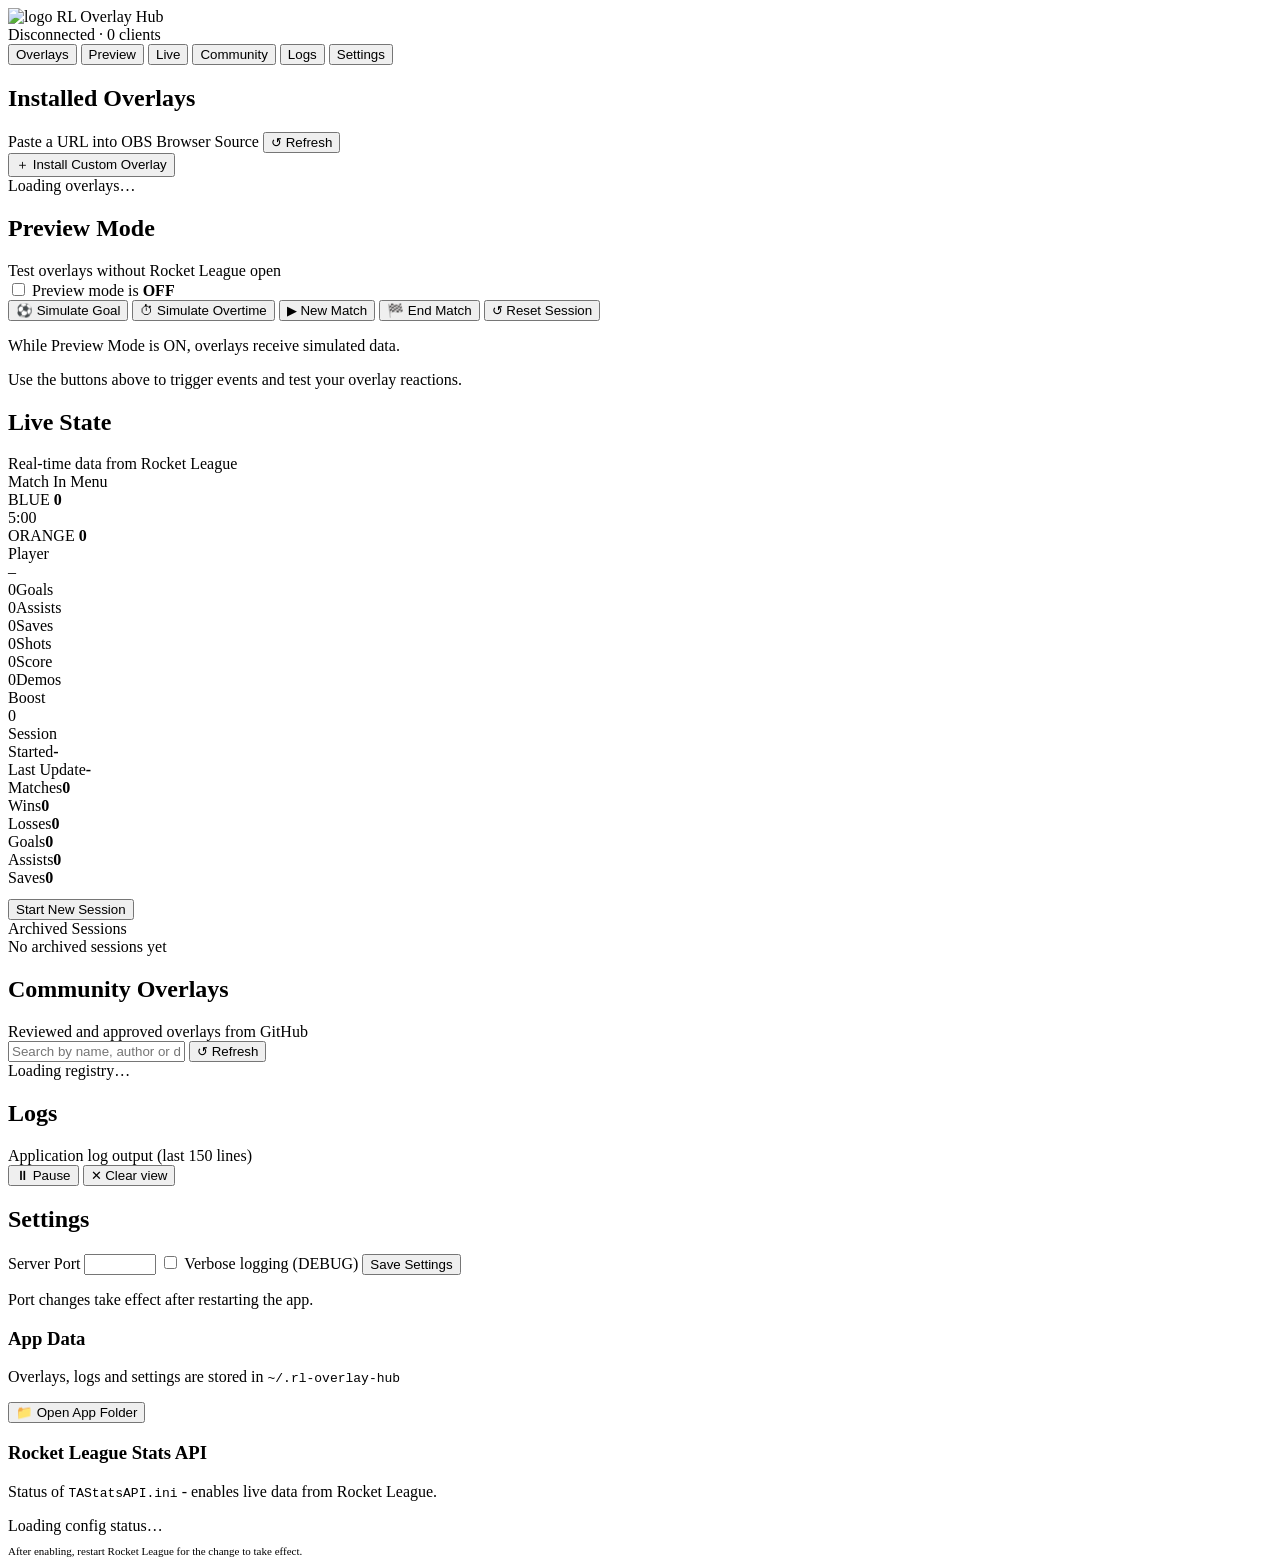
==== ui/panel/index.html @ cde5452b "feat: add frontend" ====
<!DOCTYPE html>
<html lang="en">
<head>
  <meta charset="UTF-8" />
  <meta name="viewport" content="width=device-width, initial-scale=1.0" />
  <title>RL Overlay Hub</title>
  <base href="/panel/" />
  <link rel="icon" type="image/svg+xml" href="logo.svg" />
  <link rel="stylesheet" href="style.css" />
</head>
<body>
  <header class="topbar">
    <div class="brand">
      <img src="logo.svg" class="brand-icon" alt="logo" />
      <span class="brand-name">RL Overlay Hub</span>
    </div>
    <div class="status-row">
      <span class="status-dot" id="rl-dot"></span>
      <span class="status-label" id="rl-label">Disconnected</span>
      <span class="sep">·</span>
      <span class="ws-label" id="ws-label">0 clients</span>
    </div>
  </header>

  <nav class="tabs">
    <button class="tab active" data-tab="overlays">Overlays</button>
    <button class="tab" data-tab="preview">Preview</button>
    <button class="tab" data-tab="live">Live</button>
    <button class="tab" data-tab="community">Community</button>
    <button class="tab" data-tab="logs">Logs</button>
    <button class="tab" data-tab="settings">Settings</button>
  </nav>

  <main class="content">

    <!-- OVERLAYS TAB -->
    <section class="tab-panel active" id="tab-overlays">
      <div class="section-header">
        <h2>Installed Overlays</h2>
        <div class="header-row">
          <span class="hint">Paste a URL into OBS Browser Source</span>
          <button id="overlays-refresh" title="Refresh">↺ Refresh</button>
        </div>
      </div>
      <div class="custom-install-bar">
        <button id="custom-install-toggle" class="btn-custom-toggle">＋ Install Custom Overlay</button>
      </div>

      <div id="custom-install-panel" class="custom-install-panel" hidden>
        <div class="local-install-row">
          <input type="text" id="local-path-input" placeholder="C:\path\to\your\overlay-folder" readonly />
          <button id="local-browse-btn">Browse…</button>
          <button id="local-install-btn">Install</button>
        </div>
        <div id="install-custom-status" class="install-custom-status" hidden></div>
      </div>

      <div class="overlay-grid" id="overlay-grid">
        <div class="loading">Loading overlays…</div>
      </div>
    </section>

    <!-- PREVIEW TAB -->
    <section class="tab-panel" id="tab-preview">
      <div class="section-header">
        <h2>Preview Mode</h2>
        <span class="hint">Test overlays without Rocket League open</span>
      </div>

      <div class="preview-toggle-row">
        <label class="toggle">
          <input type="checkbox" id="preview-toggle" />
          <span class="slider"></span>
        </label>
        <span id="preview-status">Preview mode is <strong>OFF</strong></span>
      </div>

      <div class="preview-buttons" id="preview-buttons">
        <button class="sim-btn" data-event="goal:scored">⚽ Simulate Goal</button>
        <button class="sim-btn" data-event="overtime:started">⏱ Simulate Overtime</button>
        <button class="sim-btn" data-event="match:started">▶ New Match</button>
        <button class="sim-btn" data-event="match:ended">🏁 End Match</button>
        <button class="sim-btn danger" data-event="session:reset">↺ Reset Session</button>
      </div>

      <div class="preview-info">
        <p>While Preview Mode is ON, overlays receive simulated data.</p>
        <p>Use the buttons above to trigger events and test your overlay reactions.</p>
      </div>
    </section>

    <!-- LIVE TAB -->
    <section class="tab-panel" id="tab-live">
      <div class="section-header">
        <h2>Live State</h2>
        <span class="hint">Real-time data from Rocket League</span>
      </div>
      <div class="live-grid">

        <div class="live-card span-full">
          <div class="live-card-title">Match <span id="live-active" class="live-status-badge">In Menu</span></div>
          <div class="live-scoreboard">
            <span class="live-team live-blue">BLUE <strong id="live-blue">0</strong></span>
            <div class="live-clock-wrap">
              <div id="live-clock" class="live-clock">5:00</div>
              <div id="live-overtime" class="live-ot" style="display:none">OT</div>
            </div>
            <span class="live-team live-orange">ORANGE <strong id="live-orange">0</strong></span>
          </div>
        </div>

        <div class="live-card">
          <div class="live-card-title">Player</div>
          <div id="live-player-name" class="live-player-name">–</div>
          <div class="live-stats-grid">
            <div class="live-stat"><span class="live-stat-val" id="live-goals">0</span><span class="live-stat-lbl">Goals</span></div>
            <div class="live-stat"><span class="live-stat-val" id="live-assists">0</span><span class="live-stat-lbl">Assists</span></div>
            <div class="live-stat"><span class="live-stat-val" id="live-saves">0</span><span class="live-stat-lbl">Saves</span></div>
            <div class="live-stat"><span class="live-stat-val" id="live-shots">0</span><span class="live-stat-lbl">Shots</span></div>
            <div class="live-stat"><span class="live-stat-val" id="live-score">0</span><span class="live-stat-lbl">Score</span></div>
            <div class="live-stat"><span class="live-stat-val" id="live-demos">0</span><span class="live-stat-lbl">Demos</span></div>
          </div>
          <div class="live-boost-wrap">
            <span class="live-boost-label">Boost</span>
            <div class="live-boost-track"><div id="live-boost-bar" class="live-boost-bar"></div></div>
            <span id="live-boost-val" class="live-boost-val">0</span>
          </div>
        </div>

        <div class="live-card">
          <div class="live-card-title">Session</div>
          <div class="live-session-meta">
            <div class="live-session-row"><span>Started</span><strong id="live-session-started">-</strong></div>
            <div class="live-session-row"><span>Last Update</span><strong id="live-session-updated">-</strong></div>
          </div>
          <div class="live-session-rows">
            <div class="live-session-row"><span>Matches</span><strong id="live-matches">0</strong></div>
            <div class="live-session-row"><span>Wins</span><strong id="live-wins" style="color:var(--green)">0</strong></div>
            <div class="live-session-row"><span>Losses</span><strong id="live-losses" style="color:var(--red)">0</strong></div>
            <div class="live-session-row"><span>Goals</span><strong id="live-s-goals">0</strong></div>
            <div class="live-session-row"><span>Assists</span><strong id="live-s-assists">0</strong></div>
            <div class="live-session-row"><span>Saves</span><strong id="live-s-saves">0</strong></div>
          </div>
          <button class="btn-primary" id="start-new-session" style="margin-top:12px;">Start New Session</button>
        </div>

        <div class="live-card">
          <div class="live-card-title">Archived Sessions</div>
          <div id="archived-sessions-list" class="live-session-rows">
            <div class="live-session-row"><span>No archived sessions yet</span></div>
          </div>
        </div>

      </div>
    </section>

    <!-- COMMUNITY TAB -->
    <section class="tab-panel" id="tab-community">
      <div class="section-header">
        <h2>Community Overlays</h2>
        <span class="hint">Reviewed and approved overlays from GitHub</span>
      </div>
      <div class="search-row">
        <input type="text" id="community-search" placeholder="Search by name, author or description…" />
        <button id="community-refresh" title="Refresh registry">↺ Refresh</button>
      </div>
      <div class="community-list" id="community-list">
        <div class="loading">Loading registry…</div>
      </div>
    </section>

    <!-- LOGS TAB -->
    <section class="tab-panel" id="tab-logs">
      <div class="section-header">
        <div class="header-row">
          <div>
            <h2>Logs</h2>
            <span class="hint">Application log output (last 150 lines)</span>
          </div>
          <div class="log-controls">
            <button id="log-pause">⏸ Pause</button>
            <button id="log-clear">✕ Clear view</button>
          </div>
        </div>
      </div>
      <div id="log-output" class="log-output"></div>
    </section>

    <!-- SETTINGS TAB -->
    <section class="tab-panel" id="tab-settings">
      <div class="section-header">
        <h2>Settings</h2>
      </div>

      <div class="settings-form">
        <label class="field">
          <span>Server Port</span>
          <input type="number" id="setting-port" min="1024" max="65535" />
        </label>
        <label class="field field-inline">
          <input type="checkbox" id="setting-verbose" />
          <span>Verbose logging (DEBUG)</span>
        </label>
        <button class="btn-primary" id="save-settings">Save Settings</button>
        <p class="settings-note">Port changes take effect after restarting the app.</p>

        <div class="settings-section">
          <h3>App Data</h3>
          <p class="settings-note">Overlays, logs and settings are stored in <code>~/.rl-overlay-hub</code></p>
          <button class="btn-secondary" id="open-data-folder">&#128193; Open App Folder</button>
        </div>

        <div class="rl-setup">
          <h3>Rocket League Stats API</h3>
          <p>Status of <code>TAStatsAPI.ini</code> - enables live data from Rocket League.</p>
          <div id="rl-config-box" class="loading">Loading config status…</div>
          <p style="margin-top:10px;font-size:11px;color:var(--muted)">
            After enabling, restart Rocket League for the change to take effect.
          </p>
        </div>
      </div>
    </section>

  </main>

  <div class="toast" id="toast"></div>

  <script src="app.js"></script>
</body>
</html>
---- ui/panel/style.css ----
:root {
  --bg:       #0f0f13;
  --surface:  #18181f;
  --border:   #2a2a35;
  --accent:   #5b6ef5;
  --accent2:  #7c3aed;
  --text:     #e8e8f0;
  --muted:    #6b6b82;
  --green:    #4cdd82;
  --red:      #ff5f5f;
  --yellow:   #f5c518;
  --radius:   10px;
}

* { margin: 0; padding: 0; box-sizing: border-box; }

body {
  background: var(--bg);
  color: var(--text);
  font-family: 'Segoe UI', system-ui, sans-serif;
  font-size: 14px;
  height: 100vh;
  display: flex;
  flex-direction: column;
  overflow: hidden;
}

/* Topbar */
.topbar {
  display: flex;
  align-items: center;
  justify-content: space-between;
  padding: 12px 20px;
  background: var(--surface);
  border-bottom: 1px solid var(--border);
  flex-shrink: 0;
}

.brand { display: flex; align-items: center; gap: 8px; }
.brand-icon { width: 22px; height: 22px; display: block; }
.brand-name { font-size: 16px; font-weight: 700; letter-spacing: -0.01em; }

.status-row { display: flex; align-items: center; gap: 6px; font-size: 12px; color: var(--muted); }
.sep { opacity: 0.4; }

.status-dot {
  width: 8px; height: 8px;
  border-radius: 50%;
  background: var(--red);
  transition: background 0.4s;
}
.status-dot.connected { background: var(--green); box-shadow: 0 0 6px var(--green); }
.status-label { font-size: 12px; }

/* Tabs */
.tabs {
  display: flex;
  gap: 2px;
  padding: 10px 20px 0;
  background: var(--surface);
  border-bottom: 1px solid var(--border);
  flex-shrink: 0;
}

.tab {
  background: none;
  border: none;
  color: var(--muted);
  font-size: 13px;
  font-weight: 500;
  padding: 8px 14px;
  cursor: pointer;
  border-bottom: 2px solid transparent;
  transition: color 0.2s, border-color 0.2s;
  margin-bottom: -1px;
}

.tab:hover { color: var(--text); }
.tab.active { color: var(--accent); border-bottom-color: var(--accent); }

/* Content */
.content { flex: 1; overflow-y: auto; padding: 24px 20px; }

.tab-panel { display: none; }
.tab-panel.active { display: block; }

.section-header { margin-bottom: 20px; }
.section-header h2 { font-size: 18px; font-weight: 700; }
.hint { font-size: 12px; color: var(--muted); margin-top: 2px; display: block; }

.header-row {
  display: flex;
  align-items: center;
  justify-content: space-between;
  margin-top: 4px;
}

.header-row button {
  background: var(--surface);
  border: 1px solid var(--border);
  color: var(--muted);
  border-radius: 6px;
  padding: 6px 12px;
  font-size: 12px;
  font-weight: 600;
  cursor: pointer;
  white-space: nowrap;
  transition: border-color 0.15s, color 0.15s;
}
.header-row button:hover { border-color: var(--accent); color: var(--text); }

/* Custom Installer */
.custom-install-bar { margin-bottom: 14px; }

.btn-custom-toggle {
  background: transparent;
  border: 1px dashed var(--border);
  color: var(--muted);
  border-radius: 8px;
  padding: 8px 16px;
  font-size: 13px;
  font-weight: 600;
  cursor: pointer;
  transition: border-color 0.15s, color 0.15s;
  width: 100%;
}
.btn-custom-toggle:hover { border-color: var(--accent); color: var(--accent); }

.custom-install-panel {
  background: var(--surface);
  border: 1px solid var(--border);
  border-radius: var(--radius);
  padding: 14px 16px;
  margin-bottom: 20px;
}

.local-install-row {
  display: flex;
  gap: 8px;
  align-items: center;
}

.local-install-row input {
  flex: 1;
  background: var(--bg);
  border: 1px solid var(--border);
  border-radius: 6px;
  color: var(--text);
  font-size: 12px;
  font-family: monospace;
  padding: 8px 10px;
  outline: none;
  cursor: default;
}

.local-install-row button {
  background: var(--surface);
  border: 1px solid var(--border);
  color: var(--text);
  border-radius: 6px;
  padding: 8px 14px;
  font-size: 12px;
  font-weight: 600;
  cursor: pointer;
  white-space: nowrap;
  transition: border-color 0.15s, opacity 0.15s;
}
.local-install-row button:hover { border-color: var(--accent); }
.local-install-row button:last-child { background: var(--accent); border-color: var(--accent); color: #fff; }
.local-install-row button:last-child:hover { opacity: 0.85; }
.local-install-row button:disabled { opacity: 0.45; cursor: not-allowed; }

.install-custom-status {
  margin-top: 14px;
  padding: 8px 12px;
  border-radius: 6px;
  font-size: 12px;
  font-weight: 500;
}
.install-custom-status.info    { background: rgba(91,110,245,0.1);  color: var(--accent); }
.install-custom-status.success { background: rgba(76,221,130,0.1);  color: var(--green); }
.install-custom-status.error   { background: rgba(255,95,95,0.1);   color: var(--red); }

/* Overlay Grid */
.overlay-grid {
  display: grid;
  grid-template-columns: repeat(auto-fill, minmax(240px, 1fr));
  gap: 16px;
}

.overlay-card {
  background: var(--surface);
  border: 1px solid var(--border);
  border-radius: var(--radius);
  overflow: hidden;
  transition: border-color 0.2s, transform 0.15s;
}
.overlay-card:hover { border-color: var(--accent); transform: translateY(-2px); }

.card-preview {
  height: 120px;
  background: linear-gradient(135deg, #1a1a28, #12121c);
  display: flex;
  align-items: center;
  justify-content: center;
  font-size: 40px;
  color: var(--muted);
  border-bottom: 1px solid var(--border);
}
.card-preview img { width: 100%; height: 100%; object-fit: cover; }

.card-body { padding: 12px 14px; }
.card-name { font-weight: 700; font-size: 14px; margin-bottom: 2px; display: flex; align-items: center; gap: 6px; flex-wrap: wrap; }

.badge-official {
  font-size: 9px;
  font-weight: 700;
  letter-spacing: 0.06em;
  text-transform: uppercase;
  color: #fff;
  background: linear-gradient(135deg, var(--accent), var(--accent2));
  border-radius: 4px;
  padding: 2px 6px;
  flex-shrink: 0;
}
.card-author { font-size: 11px; color: var(--muted); margin-bottom: 8px; }
.card-desc { font-size: 12px; color: var(--muted); margin-bottom: 12px; line-height: 1.5; }

.card-url {
  display: flex;
  gap: 6px;
  align-items: center;
}

.url-text {
  font-size: 11px;
  color: var(--accent);
  background: rgba(91,110,245,0.1);
  border: 1px solid rgba(91,110,245,0.2);
  border-radius: 5px;
  padding: 4px 8px;
  font-family: monospace;
  flex: 1;
  white-space: nowrap;
  overflow: hidden;
  text-overflow: ellipsis;
}

.btn-copy, .btn-open {
  background: var(--accent);
  color: #fff;
  border: none;
  border-radius: 5px;
  padding: 4px 10px;
  font-size: 11px;
  font-weight: 600;
  cursor: pointer;
  transition: opacity 0.15s;
  white-space: nowrap;
}
.btn-copy:hover, .btn-open:hover { opacity: 0.85; }
.btn-open { background: var(--surface); border: 1px solid var(--border); color: var(--muted); }

/* Preview Tab */
.preview-toggle-row {
  display: flex;
  align-items: center;
  gap: 14px;
  margin-bottom: 24px;
}

.toggle { position: relative; display: inline-block; width: 44px; height: 24px; }
.toggle input { opacity: 0; width: 0; height: 0; }
.slider {
  position: absolute; inset: 0;
  background: var(--border);
  border-radius: 24px;
  cursor: pointer;
  transition: background 0.2s;
}
.slider::before {
  content: '';
  position: absolute;
  width: 18px; height: 18px;
  left: 3px; top: 3px;
  background: #fff;
  border-radius: 50%;
  transition: transform 0.2s;
}
.toggle input:checked + .slider { background: var(--accent); }
.toggle input:checked + .slider::before { transform: translateX(20px); }

.preview-buttons {
  display: flex;
  flex-wrap: wrap;
  gap: 10px;
  margin-bottom: 24px;
  opacity: 0.3;
  pointer-events: none;
  transition: opacity 0.2s;
}
.preview-buttons.enabled { opacity: 1; pointer-events: all; }

.sim-btn {
  background: var(--surface);
  border: 1px solid var(--border);
  color: var(--text);
  border-radius: 8px;
  padding: 10px 18px;
  font-size: 13px;
  font-weight: 500;
  cursor: pointer;
  transition: border-color 0.15s, background 0.15s;
}
.sim-btn:hover { border-color: var(--accent); background: rgba(91,110,245,0.08); }
.sim-btn.danger:hover { border-color: var(--red); background: rgba(255,95,95,0.08); color: var(--red); }

.preview-info { font-size: 13px; color: var(--muted); line-height: 1.7; }
.preview-info p + p { margin-top: 4px; }

/* Live Tab */
.live-grid {
  display: grid;
  grid-template-columns: 1fr 1fr;
  gap: 16px;
}

.live-card {
  background: var(--surface);
  border: 1px solid var(--border);
  border-radius: var(--radius);
  padding: 16px;
}

.span-full { grid-column: 1 / -1; }

.live-card-title {
  font-size: 11px;
  font-weight: 700;
  letter-spacing: 0.07em;
  text-transform: uppercase;
  color: var(--muted);
  margin-bottom: 14px;
  display: flex;
  align-items: center;
  gap: 8px;
}

.live-status-badge {
  font-size: 10px;
  font-weight: 700;
  letter-spacing: 0.05em;
  padding: 2px 7px;
  border-radius: 4px;
  background: var(--border);
  color: var(--muted);
  text-transform: uppercase;
}
.live-status-badge.active {
  background: rgba(76, 221, 130, 0.15);
  color: var(--green);
}

.live-scoreboard {
  display: flex;
  align-items: center;
  justify-content: space-between;
  margin-bottom: 10px;
}

.live-team {
  font-size: 13px;
  font-weight: 700;
  letter-spacing: 0.04em;
  display: flex;
  flex-direction: column;
  align-items: center;
  gap: 4px;
}
.live-team strong { font-size: 36px; line-height: 1; }
.live-blue  { color: #5b9cf6; }
.live-orange { color: #f97316; }

.live-clock-wrap { text-align: center; }
.live-clock {
  font-size: 28px;
  font-weight: 700;
  font-variant-numeric: tabular-nums;
  letter-spacing: -0.02em;
}
.live-ot {
  font-size: 11px;
  font-weight: 700;
  color: var(--yellow);
  letter-spacing: 0.1em;
  margin-top: 2px;
}

.live-playlist {
  text-align: center;
  font-size: 12px;
  color: var(--muted);
}

.live-player-name {
  font-size: 16px;
  font-weight: 700;
  margin-bottom: 12px;
  white-space: nowrap;
  overflow: hidden;
  text-overflow: ellipsis;
}

.live-stats-grid {
  display: grid;
  grid-template-columns: repeat(3, 1fr);
  gap: 8px;
  margin-bottom: 14px;
}

.live-stat {
  background: rgba(255,255,255,0.03);
  border-radius: 6px;
  padding: 8px 6px;
  display: flex;
  flex-direction: column;
  align-items: center;
  gap: 2px;
}
.live-stat-val { font-size: 20px; font-weight: 700; line-height: 1; }
.live-stat-lbl { font-size: 10px; color: var(--muted); text-transform: uppercase; letter-spacing: 0.05em; }

.live-boost-wrap {
  display: flex;
  align-items: center;
  gap: 8px;
}
.live-boost-label { font-size: 11px; color: var(--muted); flex-shrink: 0; }
.live-boost-track {
  flex: 1;
  height: 6px;
  background: var(--border);
  border-radius: 3px;
  overflow: hidden;
}
.live-boost-bar {
  height: 100%;
  border-radius: 3px;
  transition: width 0.3s, background 0.3s;
  background: var(--green);
}
.live-boost-val { font-size: 12px; font-weight: 700; width: 24px; text-align: right; flex-shrink: 0; }

.live-session-rows { display: flex; flex-direction: column; gap: 8px; }
.live-session-row {
  display: flex;
  justify-content: space-between;
  align-items: center;
  font-size: 13px;
}
.live-session-row span { color: var(--muted); }
.live-session-row strong { font-weight: 700; }

/* Log Viewer */
.log-controls { display: flex; gap: 8px; }
.log-controls button {
  background: var(--surface);
  border: 1px solid var(--border);
  color: var(--muted);
  border-radius: 6px;
  padding: 6px 12px;
  font-size: 12px;
  font-weight: 600;
  cursor: pointer;
  white-space: nowrap;
  transition: border-color 0.15s, color 0.15s;
}
.log-controls button:hover { border-color: var(--accent); color: var(--text); }

.log-output {
  background: var(--surface);
  border: 1px solid var(--border);
  border-radius: var(--radius);
  padding: 10px;
  height: calc(100vh - 220px);
  overflow-y: auto;
  font-family: monospace;
  font-size: 12px;
  line-height: 1.6;
}

.log-line { padding: 1px 4px; border-radius: 3px; word-break: break-all; }
.log-line + .log-line { margin-top: 1px; }
.log-info  { color: var(--text); }
.log-warn  { color: var(--yellow); }
.log-error { color: var(--red); background: rgba(255,95,95,0.06); }
.log-debug { color: var(--muted); }

/* Community Tab */
.search-row {
  display: flex;
  gap: 8px;
  margin-bottom: 16px;
}
.search-row input {
  flex: 1;
  background: var(--surface);
  border: 1px solid var(--border);
  border-radius: 6px;
  color: var(--text);
  font-size: 13px;
  padding: 8px 12px;
  outline: none;
  transition: border-color 0.2s;
}
.search-row input:focus { border-color: var(--accent); }
.search-row input::placeholder { color: var(--muted); }

#community-refresh {
  background: var(--surface);
  border: 1px solid var(--border);
  color: var(--muted);
  border-radius: 6px;
  padding: 8px 14px;
  font-size: 12px;
  font-weight: 600;
  cursor: pointer;
  white-space: nowrap;
  transition: border-color 0.15s, color 0.15s;
}
#community-refresh:hover { border-color: var(--accent); color: var(--text); }

.community-list { display: flex; flex-direction: column; gap: 12px; }

.community-item {
  display: flex;
  align-items: center;
  gap: 16px;
  background: var(--surface);
  border: 1px solid var(--border);
  border-radius: var(--radius);
  padding: 14px 16px;
}

.community-info { flex: 1; }
.community-name { font-weight: 700; margin-bottom: 2px; }
.community-meta { font-size: 11px; color: var(--muted); }
.community-desc { font-size: 12px; color: var(--muted); margin-top: 4px; line-height: 1.4; }

.btn-install {
  background: var(--accent);
  color: #fff;
  border: none;
  border-radius: 6px;
  padding: 8px 16px;
  font-size: 12px;
  font-weight: 600;
  cursor: pointer;
  white-space: nowrap;
  transition: opacity 0.15s;
}
.btn-install:hover { opacity: 0.85; }
.btn-install.installed { background: var(--surface); border: 1px solid var(--border); color: var(--green); cursor: default; }

.install-actions { display: flex; gap: 6px; align-items: center; flex-shrink: 0; }

.btn-uninstall {
  background: transparent;
  border: 1px solid var(--border);
  color: var(--muted);
  border-radius: 6px;
  padding: 8px 12px;
  font-size: 12px;
  font-weight: 600;
  cursor: pointer;
  white-space: nowrap;
  transition: border-color 0.15s, color 0.15s;
}
.btn-uninstall:hover { border-color: var(--red); color: var(--red); }

/* Overlay card actions */
.card-actions {
  display: flex;
  gap: 6px;
  margin-top: 10px;
}

.btn-toggle {
  background: transparent;
  border: 1px solid var(--border);
  color: var(--muted);
  border-radius: 5px;
  padding: 4px 10px;
  font-size: 11px;
  font-weight: 600;
  cursor: pointer;
  transition: border-color 0.15s, color 0.15s;
}
.btn-toggle:hover { border-color: var(--accent); color: var(--accent); }
.btn-toggle.btn-toggle-enable { border-color: var(--green); color: var(--green); }
.btn-toggle.btn-toggle-enable:hover { opacity: 0.8; }

.btn-delete {
  background: transparent;
  border: 1px solid var(--border);
  color: var(--muted);
  border-radius: 5px;
  padding: 4px 8px;
  font-size: 11px;
  font-weight: 700;
  cursor: pointer;
  transition: border-color 0.15s, color 0.15s;
}
.btn-delete:hover { border-color: var(--red); color: var(--red); }

.overlay-card.disabled-overlay {
  opacity: 0.45;
  filter: grayscale(0.6);
}
.overlay-card.disabled-overlay:hover { transform: none; }

/* Settings Tab */
.settings-form { max-width: 520px; }

.field {
  display: flex;
  flex-direction: column;
  gap: 6px;
  margin-bottom: 16px;
}
.field span { font-size: 12px; color: var(--muted); font-weight: 600; letter-spacing: 0.04em; text-transform: uppercase; }
.field input {
  background: var(--surface);
  border: 1px solid var(--border);
  border-radius: 6px;
  color: var(--text);
  font-size: 13px;
  padding: 8px 12px;
  outline: none;
  transition: border-color 0.2s;
}
.field input:focus { border-color: var(--accent); }
.field-inline { flex-direction: row; align-items: center; gap: 10px; }
.field-inline input[type="checkbox"] { width: 16px; height: 16px; accent-color: var(--accent); cursor: pointer; }
.field-inline span { font-size: 13px; text-transform: none; letter-spacing: 0; }

.btn-primary {
  background: var(--accent);
  color: #fff;
  border: none;
  border-radius: 6px;
  padding: 10px 22px;
  font-size: 13px;
  font-weight: 600;
  cursor: pointer;
  transition: opacity 0.15s;
}
.btn-primary:hover { opacity: 0.85; }

.settings-note { font-size: 11px; color: var(--muted); margin-top: 8px; }

.settings-section {
  margin-top: 28px;
  background: var(--surface);
  border: 1px solid var(--border);
  border-radius: var(--radius);
  padding: 16px;
}
.settings-section h3 { font-size: 14px; font-weight: 700; margin-bottom: 8px; }
.settings-section p  { font-size: 12px; color: var(--muted); margin-bottom: 10px; }
.settings-section code {
  font-size: 11px;
  background: rgba(255,255,255,0.04);
  border-radius: 4px;
  padding: 1px 5px;
  color: var(--yellow);
  font-family: monospace;
}

.btn-secondary {
  background: var(--surface);
  color: var(--text);
  border: 1px solid var(--border);
  border-radius: 6px;
  padding: 9px 18px;
  font-size: 13px;
  font-weight: 600;
  cursor: pointer;
  transition: border-color 0.15s, background 0.15s;
}
.btn-secondary:hover { border-color: var(--accent); background: rgba(91,110,245,0.08); }

.rl-setup {
  margin-top: 28px;
  background: var(--surface);
  border: 1px solid var(--border);
  border-radius: var(--radius);
  padding: 16px;
}
.rl-setup h3 { font-size: 14px; font-weight: 700; margin-bottom: 8px; }
.rl-setup p  { font-size: 12px; color: var(--muted); margin-bottom: 8px; }
.rl-setup code {
  display: block;
  font-size: 11px;
  background: rgba(255,255,255,0.04);
  border-radius: 5px;
  padding: 6px 10px;
  color: var(--yellow);
  margin-bottom: 10px;
  font-family: monospace;
}
.rl-setup pre {
  font-size: 12px;
  background: rgba(255,255,255,0.04);
  border-radius: 5px;
  padding: 10px;
  color: var(--green);
  font-family: monospace;
  line-height: 1.7;
}

/* Loading / empty */
.loading { color: var(--muted); font-size: 13px; padding: 20px 0; }

/* Toast */
.toast {
  position: fixed;
  bottom: 20px;
  left: 50%;
  transform: translateX(-50%) translateY(80px);
  background: #2a2a35;
  color: #fff;
  border-radius: 8px;
  padding: 10px 20px;
  font-size: 13px;
  font-weight: 500;
  box-shadow: 0 4px 20px rgba(0,0,0,0.4);
  opacity: 0;
  transition: transform 0.3s, opacity 0.3s;
  pointer-events: none;
  z-index: 999;
}
.toast.show {
  transform: translateX(-50%) translateY(0);
  opacity: 1;
}

/* RL Config block */
.rl-config-row {
  display: flex;
  align-items: center;
  justify-content: space-between;
  gap: 12px;
  margin-bottom: 6px;
}
.rl-config-status { font-size: 13px; font-weight: 600; }
.rl-config-path   { font-size: 11px; color: var(--muted); font-family: monospace; word-break: break-all; }
.rl-config-warning { font-size: 11px; color: var(--yellow); margin-top: 6px; }

.btn-rl-config {
  background: var(--surface);
  border: 1px solid var(--border);
  color: var(--text);
  border-radius: 6px;
  padding: 6px 14px;
  font-size: 12px;
  font-weight: 600;
  cursor: pointer;
  white-space: nowrap;
  transition: border-color 0.15s, background 0.15s;
}
.btn-rl-config:hover { border-color: var(--accent); background: rgba(91,110,245,0.08); }

/* scrollbar */
::-webkit-scrollbar { width: 6px; }
::-webkit-scrollbar-track { background: transparent; }
::-webkit-scrollbar-thumb { background: var(--border); border-radius: 3px; }
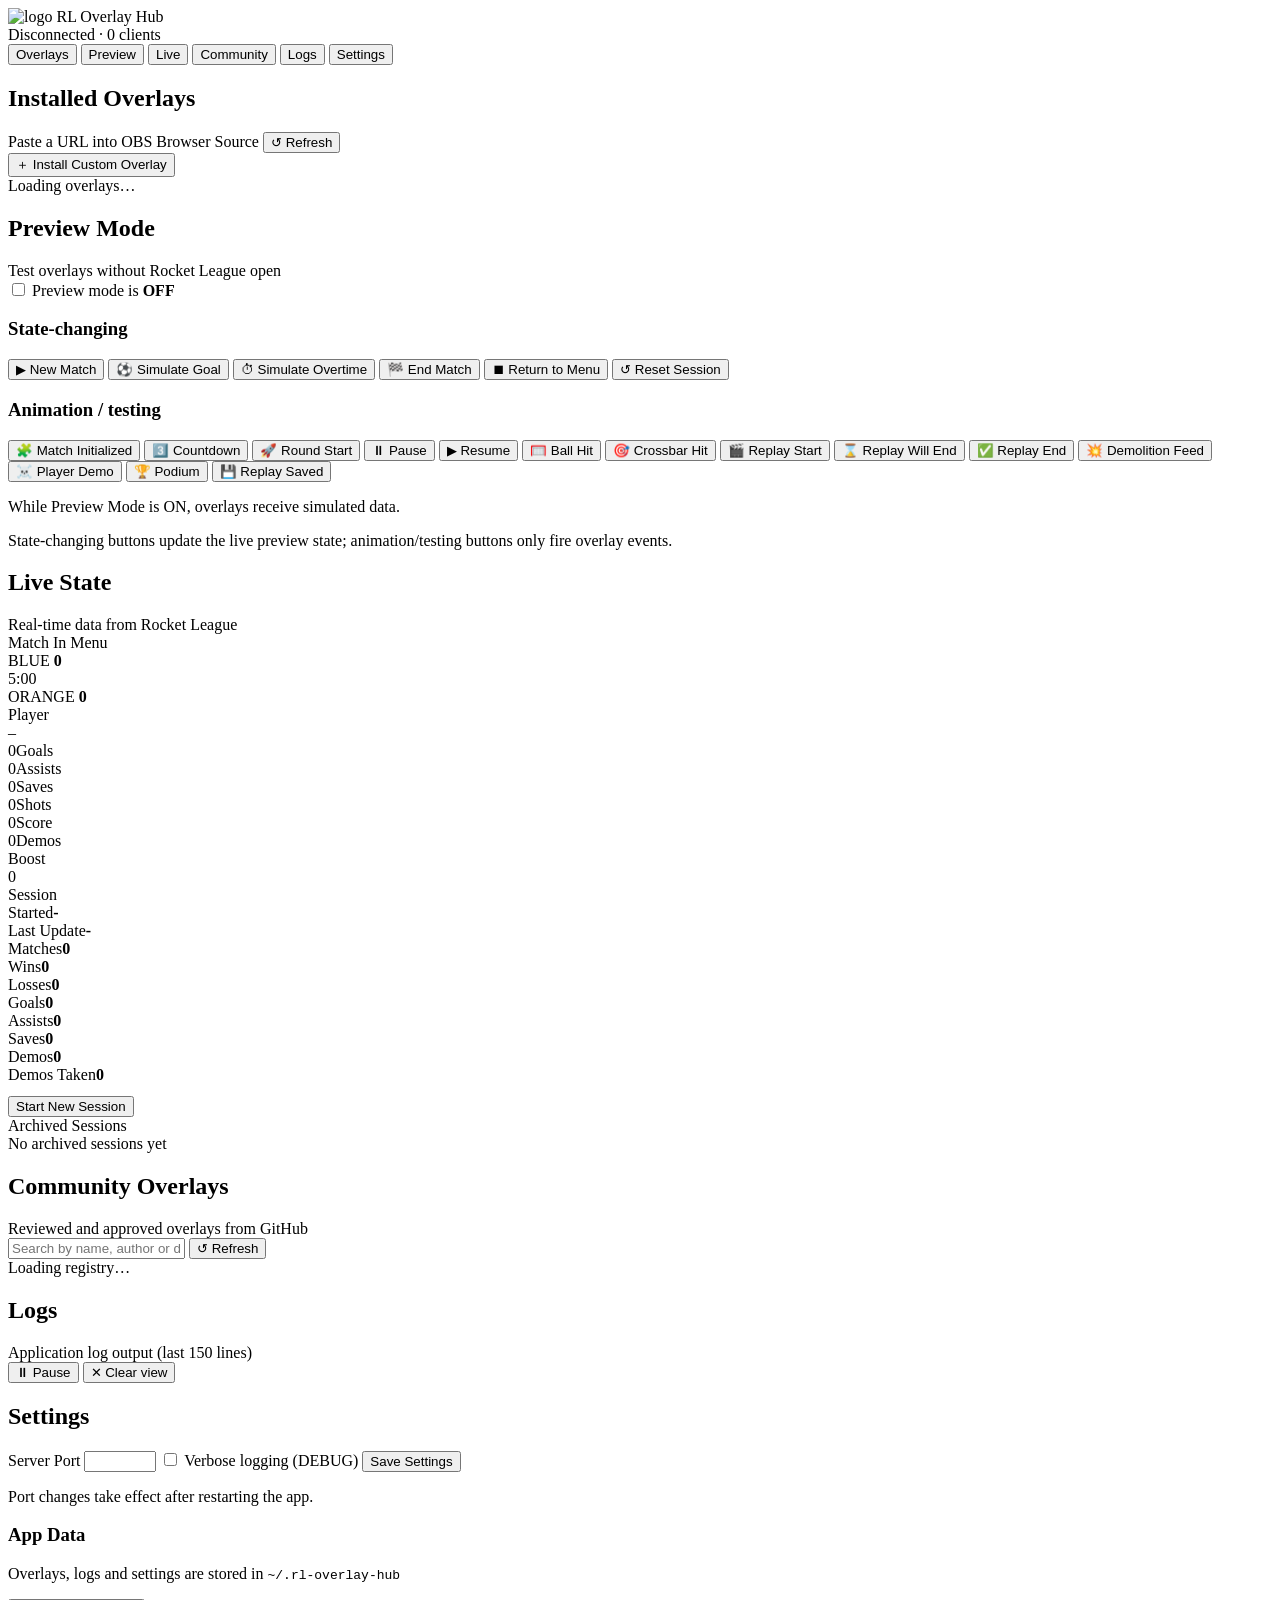
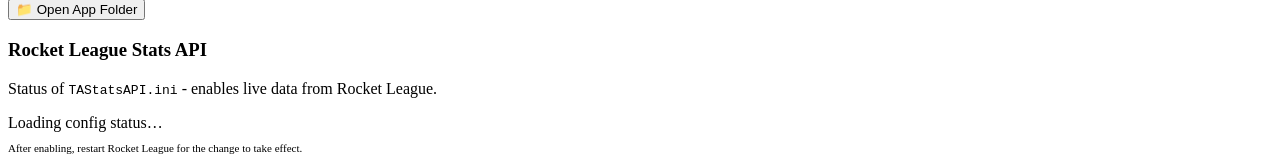
==== commit d1ae5c44: "feat: enhance preview buttons layout and add demolitions stats display" ====
--- a/ui/panel/index.html
+++ b/ui/panel/index.html
@@ -75,17 +75,43 @@
         <span id="preview-status">Preview mode is <strong>OFF</strong></span>
       </div>
 
-      <div class="preview-buttons" id="preview-buttons">
-        <button class="sim-btn" data-event="goal:scored">⚽ Simulate Goal</button>
-        <button class="sim-btn" data-event="overtime:started">⏱ Simulate Overtime</button>
-        <button class="sim-btn" data-event="match:started">▶ New Match</button>
-        <button class="sim-btn" data-event="match:ended">🏁 End Match</button>
-        <button class="sim-btn danger" data-event="session:reset">↺ Reset Session</button>
+      <div class="preview-groups">
+        <div class="preview-group">
+          <h3>State-changing</h3>
+          <div class="preview-buttons" id="preview-buttons">
+            <button class="sim-btn" data-event="match:started">▶ New Match</button>
+            <button class="sim-btn" data-event="goal:scored">⚽ Simulate Goal</button>
+            <button class="sim-btn" data-event="overtime:started">⏱ Simulate Overtime</button>
+            <button class="sim-btn" data-event="match:ended">🏁 End Match</button>
+            <button class="sim-btn" data-event="match:destroyed">⏹ Return to Menu</button>
+            <button class="sim-btn danger" data-event="session:reset">↺ Reset Session</button>
+          </div>
+        </div>
+
+        <div class="preview-group">
+          <h3>Animation / testing</h3>
+          <div class="preview-buttons">
+            <button class="sim-btn" data-event="match:initialized">🧩 Match Initialized</button>
+            <button class="sim-btn" data-event="countdown-begin">3️⃣ Countdown</button>
+            <button class="sim-btn" data-event="round-started">🚀 Round Start</button>
+            <button class="sim-btn" data-event="match-paused">⏸ Pause</button>
+            <button class="sim-btn" data-event="match-unpaused">▶ Resume</button>
+            <button class="sim-btn" data-event="ball-hit">🥅 Ball Hit</button>
+            <button class="sim-btn" data-event="crossbar-hit">🎯 Crossbar Hit</button>
+            <button class="sim-btn" data-event="goal-replay-start">🎬 Replay Start</button>
+            <button class="sim-btn" data-event="goal-replay-will-end">⌛ Replay Will End</button>
+            <button class="sim-btn" data-event="goal-replay-end">✅ Replay End</button>
+            <button class="sim-btn" data-event="statfeed-demo">💥 Demolition Feed</button>
+            <button class="sim-btn" data-event="player-demolished">☠️ Player Demo</button>
+            <button class="sim-btn" data-event="podium-started">🏆 Podium</button>
+            <button class="sim-btn" data-event="replay-created">💾 Replay Saved</button>
+          </div>
+        </div>
       </div>
 
       <div class="preview-info">
         <p>While Preview Mode is ON, overlays receive simulated data.</p>
-        <p>Use the buttons above to trigger events and test your overlay reactions.</p>
+        <p>State-changing buttons update the live preview state; animation/testing buttons only fire overlay events.</p>
       </div>
     </section>
 
@@ -140,6 +166,8 @@
             <div class="live-session-row"><span>Goals</span><strong id="live-s-goals">0</strong></div>
             <div class="live-session-row"><span>Assists</span><strong id="live-s-assists">0</strong></div>
             <div class="live-session-row"><span>Saves</span><strong id="live-s-saves">0</strong></div>
+            <div class="live-session-row"><span>Demos</span><strong id="live-s-demos">0</strong></div>
+            <div class="live-session-row"><span>Demos Taken</span><strong id="live-s-demos-taken">0</strong></div>
           </div>
           <button class="btn-primary" id="start-new-session" style="margin-top:12px;">Start New Session</button>
         </div>
--- a/ui/panel/style.css
+++ b/ui/panel/style.css
@@ -301,6 +301,30 @@
 }
 .preview-buttons.enabled { opacity: 1; pointer-events: all; }
 
+.preview-groups {
+  display: grid;
+  gap: 18px;
+}
+
+.preview-group {
+  background: var(--panel);
+  border: 1px solid var(--border);
+  border-radius: 12px;
+  padding: 16px;
+}
+
+.preview-group h3 {
+  margin: 0 0 12px;
+  font-size: 13px;
+  letter-spacing: 0.04em;
+  text-transform: uppercase;
+  color: var(--muted);
+}
+
+.preview-group .preview-buttons {
+  margin-bottom: 0;
+}
+
 .sim-btn {
   background: var(--surface);
   border: 1px solid var(--border);
